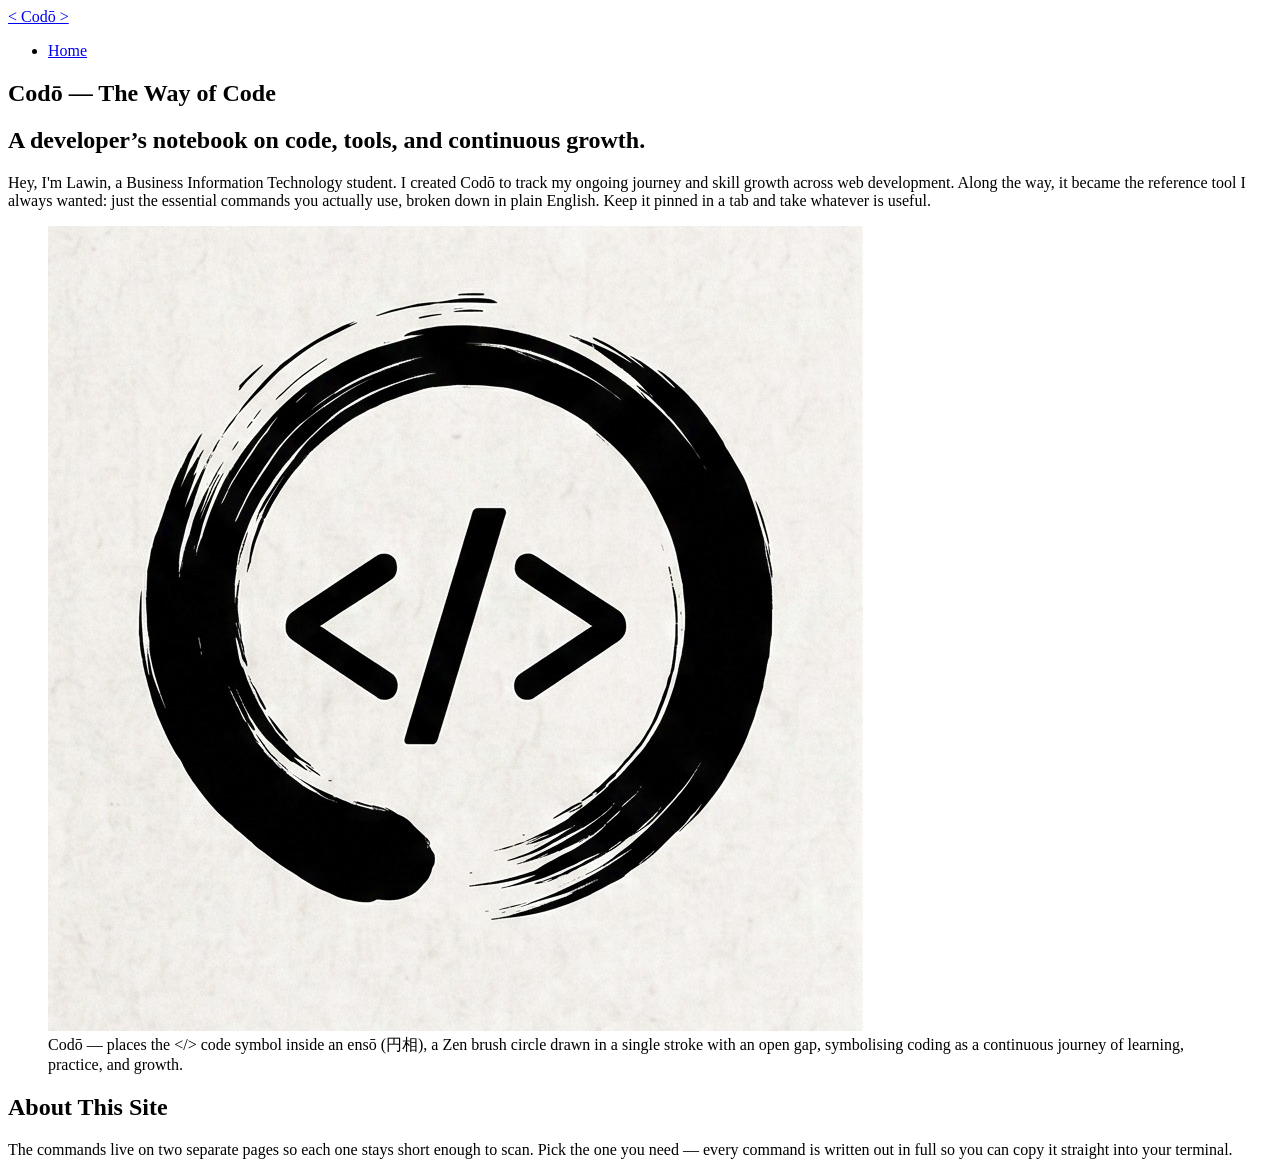
==== starter/index.html @ dbe1da93 "Initial commit: Task 1" ====
<!DOCTYPE html> 
<html lang="en">

<head>
    <meta charset="UTF-8">
    <meta name="viewport" content="width=device-width, initial-scale=1.0">
    <!-- TODO: Add a descriptive title for your page 
    Codō documents my journey into software development/web development, sharing the projects, practical resources, and
    lessons learned along the way.
    -->
    <title>Codō &mdash; The Way of Code</title>

    <!-- Codō favicon (AI generated) 
     It places the `</>` code symbol inside an ensō (円相)—the Zen brush circle drawn in one stroke with an open gap— to
     show that coding is an ongoing journey of learning, practice, and continuous growth.    -->
    <link rel="icon" href="./codo_favicon.png" type="image/png">

    <!-- Link to CSS file -->
    <link rel="stylesheet" href="./css/styles.css">
</head>

<body>
    <!-- TODO Task 3: Add navigation menu here -->
    <nav>
        <div>
            <a href="./index.html">&lt;&nbsp;Codō&nbsp;&gt;</a>
            <ul>
                <li><a class="active" href="#home">Home</a></li>
        </div>
    </nav>

    <!-- TODO Task 1: Add your main content here -->
    <!-- Use  h2, p, and img tags -->
    <main>
        <section id="home" class="hero">
            <div class="hero-text">
                <!-- Add your heading, subheading, paragraph, and image here -->
                <h1>Codō &mdash; The Way of Code</h1>
                <h2>A developer’s notebook on code, tools, and continuous growth.</h2>
                <p> <!-- Introduction -->
                    Hey, I'm Lawin, a Business Information Technology student. I created Codō to track my ongoing journey and 
                    skill growth across web development. Along the way, it became the reference tool I always wanted: just the essential 
                    commands you actually use, broken down in plain English. Keep it pinned in a tab and take whatever is useful.
                </p>
            </div>
            <p> <!-- Image generated using AI tools -->
            <figure>
                <img src="./hero_image_codo.jpg"
                    alt="code symbol inside an ensō symbolising coding as a continuous journey of learning,
                    practice, and growth."> 
                <figcaption>
                    Codō &mdash; places the &lt;/&gt; code symbol inside an ensō (円相), a Zen brush circle drawn
                    in a single stroke with an open gap, symbolising coding as a continuous journey of learning,
                    practice, and growth.
                </figcaption>
            </figure>
        </section>  

        <!-- TODO Task 1 & 3: Add an about section -->
        <section id="about">
            <h2>About This Site</h2>
            <p>
                The commands live on two separate pages so each one stays short enough to scan.
                Pick the one you need &mdash; every command is written out in full so you can copy it
                straight into your terminal.
            </p>
        </section>

        <!-- TODO Task 4: Add contact form section here -->
        <section id="contact">

        </section>
    </main>

    <!-- Optional: Add a footer -->
    <footer>

    </footer>
</body>

</html>
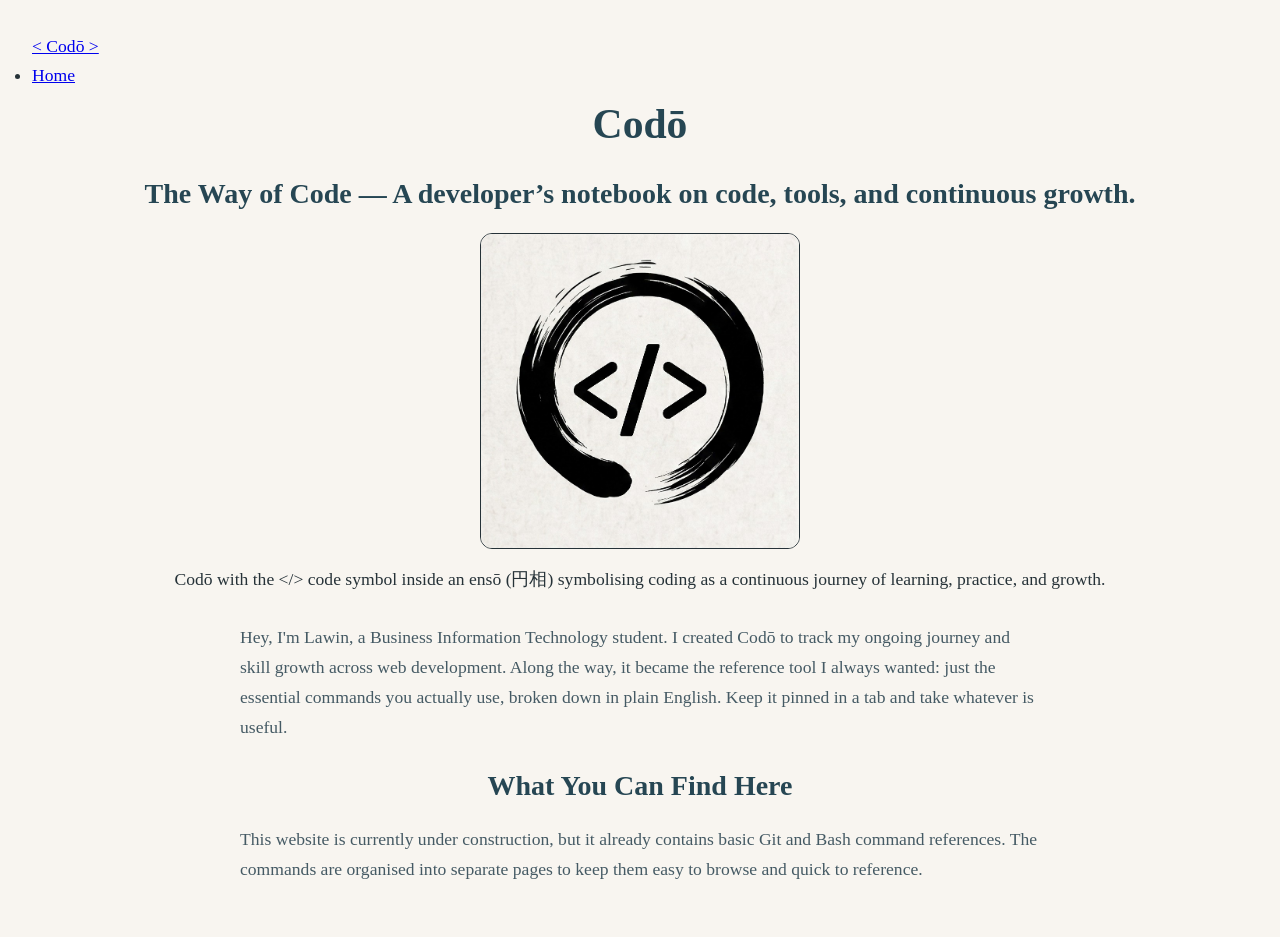
==== commit fbe40cf8: "Task 2 CSS stylings" ====
--- a/starter/index.html
+++ b/starter/index.html
@@ -35,34 +35,33 @@
         <section id="home" class="hero">
             <div class="hero-text">
                 <!-- Add your heading, subheading, paragraph, and image here -->
-                <h1>Codō &mdash; The Way of Code</h1>
-                <h2>A developer’s notebook on code, tools, and continuous growth.</h2>
+                <h1>Codō</h1>
+                <h2>The Way of Code &mdash; A developer’s notebook on code, tools, and continuous growth.</h2>
+                <figure> <!-- Image generated using AI tools -->
+                    <img src="./hero_image_codo.jpg"
+                        alt="code symbol inside an ensō symbolising coding as a continuous journey of learning,
+                        practice, and growth.">
+                    <figcaption>
+                        Codō with the &lt;/&gt; code symbol inside an ensō (円相) symbolising coding as a continuous journey of learning,
+                        practice, and growth.
+                    </figcaption>
+                </figure>
+                <br>
                 <p> <!-- Introduction -->
                     Hey, I'm Lawin, a Business Information Technology student. I created Codō to track my ongoing journey and 
                     skill growth across web development. Along the way, it became the reference tool I always wanted: just the essential 
                     commands you actually use, broken down in plain English. Keep it pinned in a tab and take whatever is useful.
                 </p>
             </div>
-            <p> <!-- Image generated using AI tools -->
-            <figure>
-                <img src="./hero_image_codo.jpg"
-                    alt="code symbol inside an ensō symbolising coding as a continuous journey of learning,
-                    practice, and growth."> 
-                <figcaption>
-                    Codō &mdash; places the &lt;/&gt; code symbol inside an ensō (円相), a Zen brush circle drawn
-                    in a single stroke with an open gap, symbolising coding as a continuous journey of learning,
-                    practice, and growth.
-                </figcaption>
-            </figure>
         </section>  
 
         <!-- TODO Task 1 & 3: Add an about section -->
         <section id="about">
-            <h2>About This Site</h2>
+            <h2>What You Can Find Here</h2>
             <p>
-                The commands live on two separate pages so each one stays short enough to scan.
-                Pick the one you need &mdash; every command is written out in full so you can copy it
-                straight into your terminal.
+                This website is currently under construction, but it already contains basic Git and Bash command
+                references. The commands are organised into separate pages to keep them easy to browse and quick to
+                reference.
             </p>
         </section>
 
--- a/starter/css/styles.css
+++ b/starter/css/styles.css
@@ -0,0 +1,139 @@
+/* =================================
+   CSS Styles for Workshop 01
+   ================================= */
+
+/* Reset and Base Styles */
+/* box-sizing border box makes width and height include padding and borders */
+* {
+    margin: 0;
+    padding: 0;
+    box-sizing: border-box;
+}
+
+body {
+    /* Set a light background and readable font for the page. */
+    background-color: #f8f5f0;
+    color: #263238;
+    font-family: Georgia, "Times New Roman", serif;
+    margin: 0;
+    padding: 2rem;
+    font-size: 1.1rem;
+    line-height: 1.65;
+}
+
+/* Collective heading styles h1 and h2 */
+h1,
+h2 {
+    color: #264653;
+    font-family: Georgia, "Times New Roman", serif;
+    text-align: center;
+}
+
+/* h1 specific styling */
+h1 {
+    font-size: 2.6rem;
+    margin-bottom: 0.75rem;
+}
+
+/* h2 specific styling */
+h2 {
+    font-size: 1.75rem;
+    margin-bottom: 1rem;
+}
+
+/* Paragraph styles */
+p {
+    color: #455a64;
+    line-height: 1.7;
+    width: 90%;
+    max-width: 800px;
+    margin: 0 auto 1.25rem;
+}
+
+/* styling used for images */
+img {
+    display: block;
+    width: 320px;
+    max-width: 100%;
+    height: auto;
+    margin: 0 auto 1rem;
+    border: 1px solid #263238;
+    border-radius: 12px;
+}
+
+/* centered the caption of the hero image */
+figcaption {
+    text-align: center;
+}
+
+/* TODO Task 3: Navigation Styles */
+nav {
+    
+}
+
+nav ul {
+    /* Remove bullets and style the list */
+}
+
+nav li {
+    /* Display items horizontally */
+}
+
+nav a {
+    /* Style the links */
+}
+
+nav a:hover {
+    /* Add hover effect */
+}
+
+/* Main Content Styles */
+main {
+    
+}
+
+section {
+    /* Add spacing between sections */
+}
+
+/* TODO Task 4: Form Styles */
+form {
+    
+}
+
+label {
+    
+}
+
+input,
+textarea {
+    /* Style form inputs */
+}
+
+button,
+input[type="submit"] {
+    /* Style the submit button */
+}
+
+button:hover,
+input[type="submit"]: hover {
+    /* Add hover effect for button */
+}
+
+/* Footer Styles */
+footer {
+    
+}
+
+/* TODO Task 5: Media Queries for Responsive Design */
+/* Tablet styles (optional) */
+@media (max-width: 768px) {
+    /* Add your tablet/mobile styles here */
+    
+}
+
+/* Mobile styles */
+@media (max-width:  480px) {
+    /* Add your mobile-specific styles here */
+    
+}
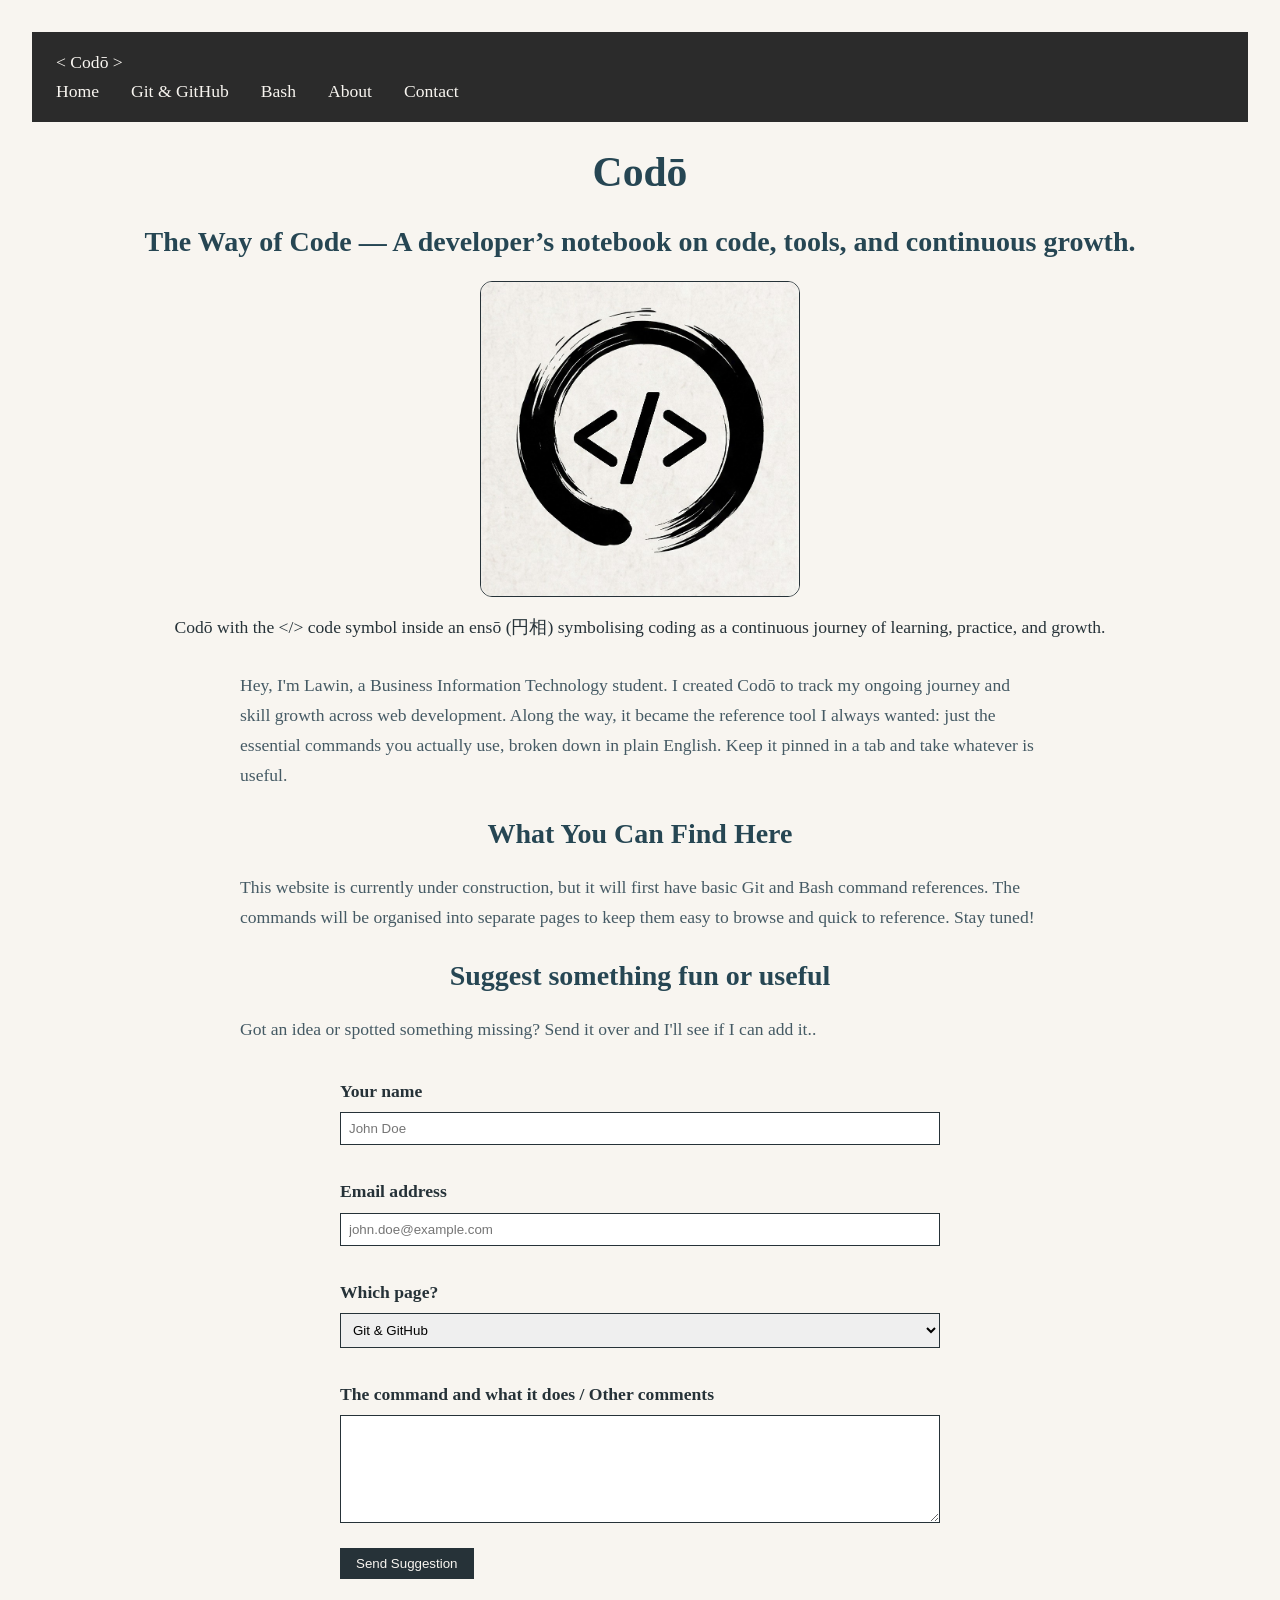
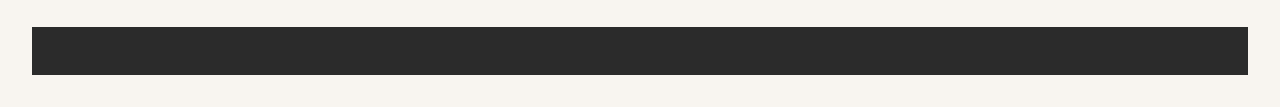
==== commit 6b39808c: "Task 3 (about) and 4 (form)" ====
--- a/starter/index.html
+++ b/starter/index.html
@@ -1,4 +1,4 @@
-<!DOCTYPE html> 
+<!DOCTYPE html>
 <html lang="en">
 
 <head>
@@ -26,6 +26,11 @@
             <a href="./index.html">&lt;&nbsp;Codō&nbsp;&gt;</a>
             <ul>
                 <li><a class="active" href="#home">Home</a></li>
+                <li><a href="./git.html">Git &amp; GitHub</a></li>
+                <li><a href="./bash.html">Bash</a></li>
+                <li><a href="#about">About</a></li>
+                <li><a href="#contact">Contact</a></li>
+            </ul>
         </div>
     </nav>
 
@@ -38,42 +43,74 @@
                 <h1>Codō</h1>
                 <h2>The Way of Code &mdash; A developer’s notebook on code, tools, and continuous growth.</h2>
                 <figure> <!-- Image generated using AI tools -->
-                    <img src="./hero_image_codo.jpg"
-                        alt="code symbol inside an ensō symbolising coding as a continuous journey of learning,
+                    <img src="./hero_image_codo.jpg" alt="code symbol inside an ensō symbolising coding as a continuous journey of learning,
                         practice, and growth.">
                     <figcaption>
-                        Codō with the &lt;/&gt; code symbol inside an ensō (円相) symbolising coding as a continuous journey of learning,
+                        Codō with the &lt;/&gt; code symbol inside an ensō (円相) symbolising coding as a continuous
+                        journey of learning,
                         practice, and growth.
                     </figcaption>
                 </figure>
                 <br>
                 <p> <!-- Introduction -->
-                    Hey, I'm Lawin, a Business Information Technology student. I created Codō to track my ongoing journey and 
-                    skill growth across web development. Along the way, it became the reference tool I always wanted: just the essential 
-                    commands you actually use, broken down in plain English. Keep it pinned in a tab and take whatever is useful.
+                    Hey, I'm Lawin, a Business Information Technology student. I created Codō to track my ongoing
+                    journey and
+                    skill growth across web development. Along the way, it became the reference tool I always wanted:
+                    just the essential
+                    commands you actually use, broken down in plain English. Keep it pinned in a tab and take whatever
+                    is useful.
                 </p>
             </div>
-        </section>  
+        </section>
 
         <!-- TODO Task 1 & 3: Add an about section -->
         <section id="about">
             <h2>What You Can Find Here</h2>
             <p>
-                This website is currently under construction, but it already contains basic Git and Bash command
-                references. The commands are organised into separate pages to keep them easy to browse and quick to
-                reference.
+                This website is currently under construction, but it will first have basic Git and Bash command
+                references. The commands will be organised into separate pages to keep them easy to browse and quick to
+                reference. Stay tuned!
             </p>
         </section>
 
         <!-- TODO Task 4: Add contact form section here -->
         <section id="contact">
+            <h2>Suggest something fun or useful</h2>
 
+            <p>
+                Got an idea or spotted something missing? Send it over and I'll see if I can add it..
+            </p>
+
+            <form action="#contact" method="post">
+                <!-- Name field -->
+                <label for="name">Your name</label>
+                <input type="text" id="name" name="name" placeholder="John Doe" required>
+
+                <!-- Email field -->
+                <label for="email">Email address</label>
+                <input type="email" id="email" name="email" placeholder="john.doe@example.com" required>
+
+                <!-- Page selection -->
+                <label for="topic">Which page?</label>
+                <select id="topic" name="topic">
+                    <option value="git">Git &amp; GitHub</option>
+                    <option value="bash">Bash</option>
+                    <option value="other">Something else</option>
+                </select>
+
+                <!-- Command suggestion or other info -->
+                <label for="message">The command and what it does / Other comments</label>
+                <textarea id="message" name="message" rows="6" required></textarea>
+
+                <!-- Send form -->
+                <button type="submit">Send Suggestion</button>
+            </form>
         </section>
     </main>
 
     <!-- Optional: Add a footer -->
     <footer>
-
+ 
     </footer>
 </body>
 
--- a/starter/css/styles.css
+++ b/starter/css/styles.css
@@ -32,6 +32,7 @@
 /* h1 specific styling */
 h1 {
     font-size: 2.6rem;
+    margin-top: 1rem;
     margin-bottom: 0.75rem;
 }
 
@@ -67,24 +68,36 @@
 }
 
 /* TODO Task 3: Navigation Styles */
+
+/* Give the nav bar a background and some padding */
 nav {
-    
+    background-color: #2B2B2B;
+    padding: 1rem;
 }
 
+/* Remove bullets and put the links in a row */
 nav ul {
-    /* Remove bullets and style the list */
+    list-style: none;
+    display: flex;
+    margin: 0;
+    padding: 0;
 }
 
+/* Add a little space between each item */
 nav li {
-    /* Display items horizontally */
+    margin-right: 1rem;
 }
 
+/* Basic link styling */
 nav a {
-    /* Style the links */
+    color: #f8f5f0;
+    text-decoration: none;
+    padding: 0.5rem;
 }
 
+/* Highlight the link when hovered */
 nav a:hover {
-    /* Add hover effect */
+    background-color: #7A8B6F;
 }
 
 /* Main Content Styles */
@@ -98,42 +111,72 @@
 
 /* TODO Task 4: Form Styles */
 form {
-    
+    max-width: 600px;
+    margin: 2rem auto;
 }
 
 label {
-    
+    display: block;
+    margin: 1rem 0 0.4rem;
+    color: #263238;
+    font-weight: bold;
 }
 
 input,
+select,
 textarea {
     /* Style form inputs */
+    width: 100%;
+    padding: 0.5rem;
+    border: 1px solid #263238;
+    margin-bottom: 1rem;
 }
 
 button,
 input[type="submit"] {
     /* Style the submit button */
+    padding: 0.5rem 1rem;
+    border: none;
+    background-color: #263238;
+    color: #f8f5f0;
+    cursor: pointer;
 }
 
 button:hover,
-input[type="submit"]: hover {
+input[type="submit"]:hover {
     /* Add hover effect for button */
+    background-color: #7a8b6f;
 }
 
 /* Footer Styles */
 footer {
-    
+    margin-top: 3rem;
+    padding: 1.5rem;
+    background-color: #2b2b2b;
+    color: #f8f5f0;
+    text-align: center;
+}
+
+footer p {
+    width: auto;
+    margin-bottom: 0.75rem;
+    color: #f8f5f0;
+}
+
+.social-links a {
+    margin: 0 0.5rem;
+    color: #f8f5f0;
+    text-decoration: none;
+}
+
+.social-links a:hover {
+    color: #7a8b6f;
 }
 
 /* TODO Task 5: Media Queries for Responsive Design */
-/* Tablet styles (optional) */
-@media (max-width: 768px) {
-    /* Add your tablet/mobile styles here */
-    
-}
+/* Tablet and mobile styles */
+@media (max-width: 768px) 
 
-/* Mobile styles */
-@media (max-width:  480px) {
-    /* Add your mobile-specific styles here */
-    
-}+/* Small mobile devices */
+@media (max-width: 480px) 
+   
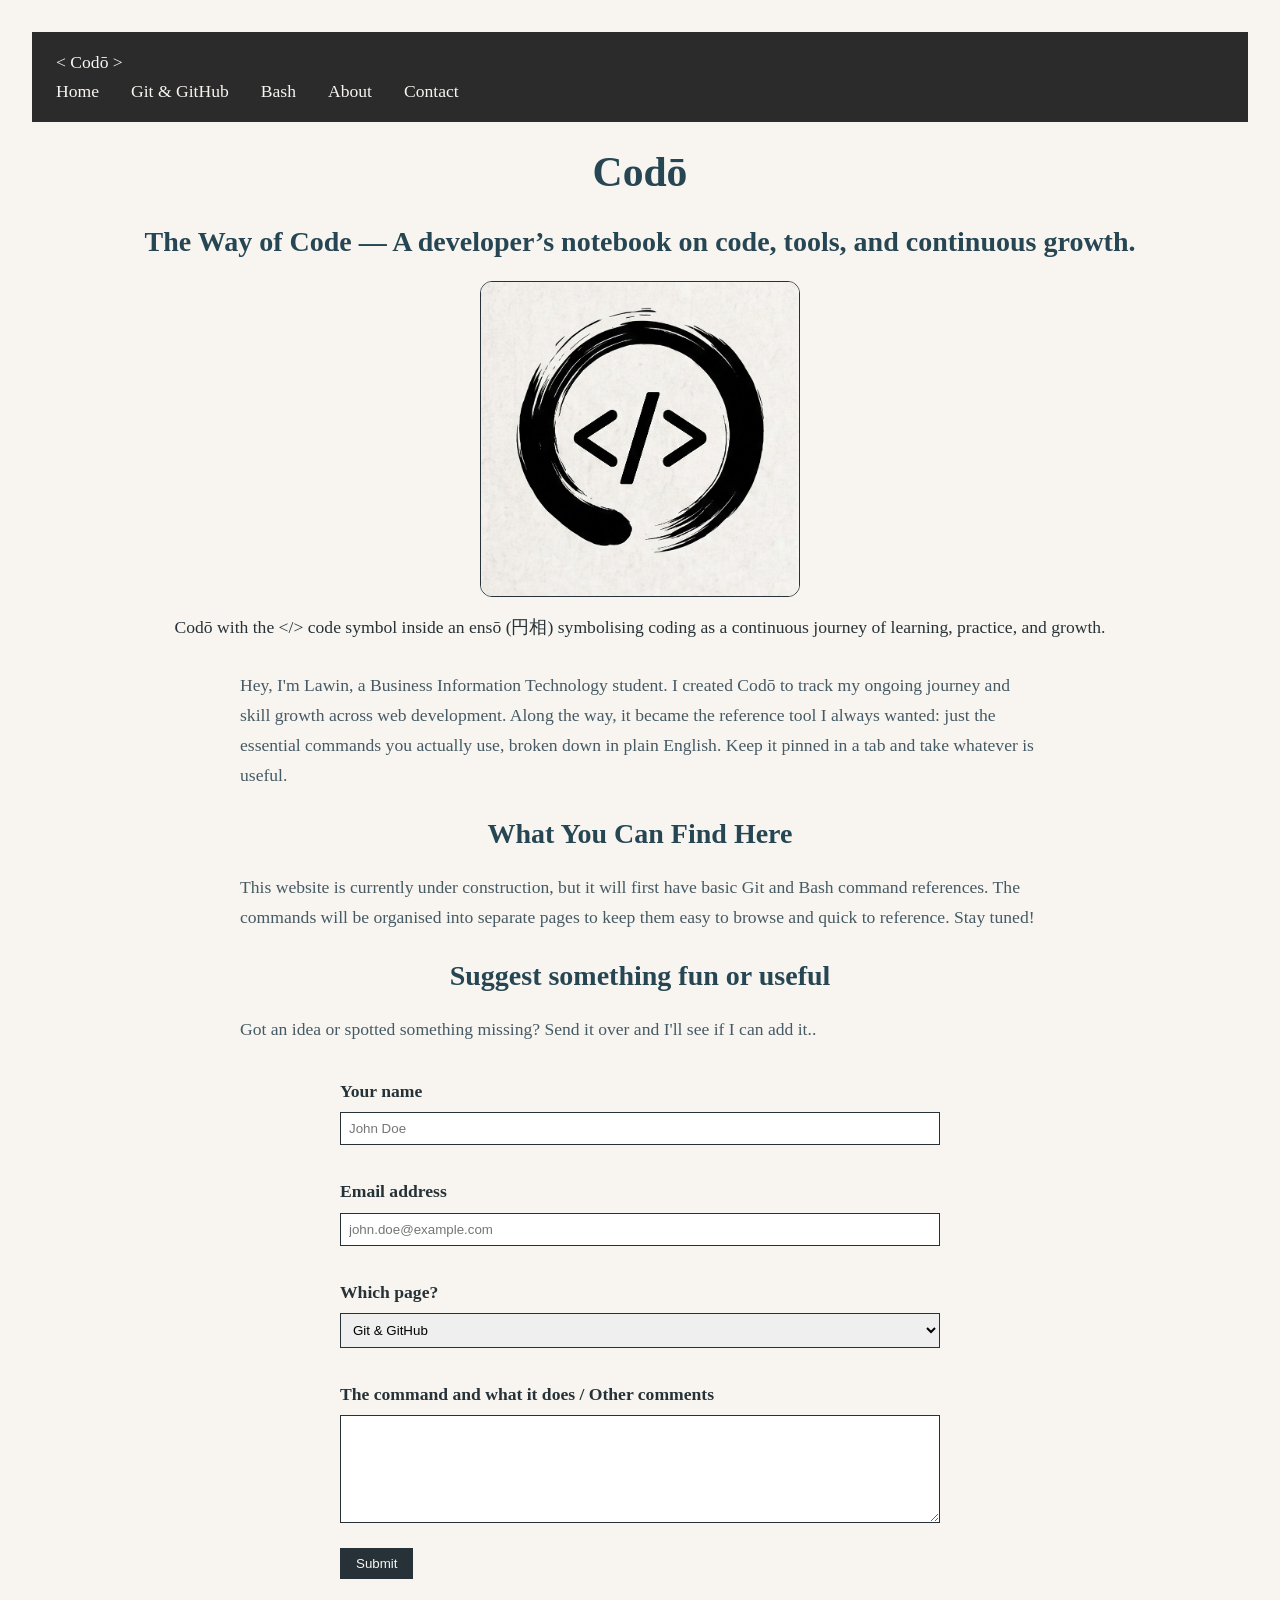
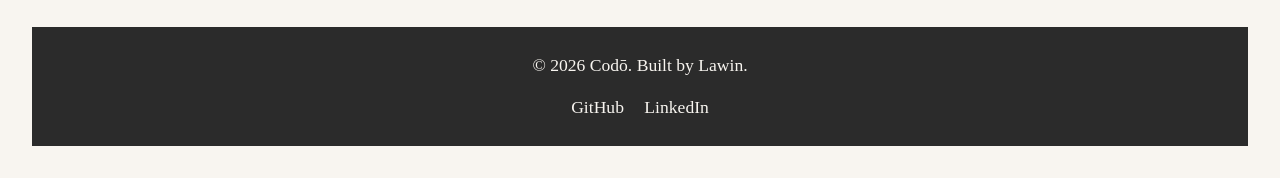
==== commit f6883ffd: "Task 5 responsiveness and optional" ====
--- a/starter/index.html
+++ b/starter/index.html
@@ -103,14 +103,19 @@
                 <textarea id="message" name="message" rows="6" required></textarea>
 
                 <!-- Send form -->
-                <button type="submit">Send Suggestion</button>
+                <button type="submit">Submit</button>
             </form>
         </section>
     </main>
 
     <!-- Optional: Add a footer -->
     <footer>
- 
+        <p>&copy; 2026 Codō. Built by Lawin.</p>
+
+        <div class="social-links">
+            <a href="https://github.com/" target="_blank" rel="noopener noreferrer">GitHub</a>
+            <a href="https://www.linkedin.com/" target="_blank" rel="noopener noreferrer">LinkedIn</a>
+        </div>
     </footer>
 </body>
 
--- a/starter/css/styles.css
+++ b/starter/css/styles.css
@@ -176,7 +176,80 @@
 /* TODO Task 5: Media Queries for Responsive Design */
 /* Tablet and mobile styles */
 @media (max-width: 768px) 
+{
+    body {
+        padding: 1rem;
+        font-size: 1rem;
+    }
+
+    nav {
+        padding: 0.75rem;
+    }
+
+    nav ul {
+        flex-direction: column;
+        margin-top: 0.75rem;
+    }
+
+    nav li {
+        margin: 0.25rem 0;
+    }
+
+    nav a {
+        display: block;
+        padding: 0.4rem;
+    }
+
+    h1 {
+        font-size: 2rem;
+        margin-top: 0.5rem;
+    }
+
+    h2 {
+        font-size: 1.4rem;
+    }
+
+    p {
+        width: 100%;
+    }
+
+    img {
+        width: 100%;
+        max-width: 100%;
+    }
+
+    form {
+        width: 100%;
+        margin: 1.5rem auto;
+    }
+
+    footer {
+        margin-top: 2rem;
+        padding: 1rem;
+    }
+}
 
 /* Small mobile devices */
 @media (max-width: 480px) 
-   +   {
+    body {
+        padding: 0.75rem;
+    }
+
+    nav {
+        padding: 0.5rem;
+    }
+
+    h1 {
+        font-size: 1.7rem;
+    }
+
+    h2 {
+        font-size: 1.2rem;
+    }
+
+    button,
+    input[type="submit"] {
+        width: 100%;
+    }
+}
